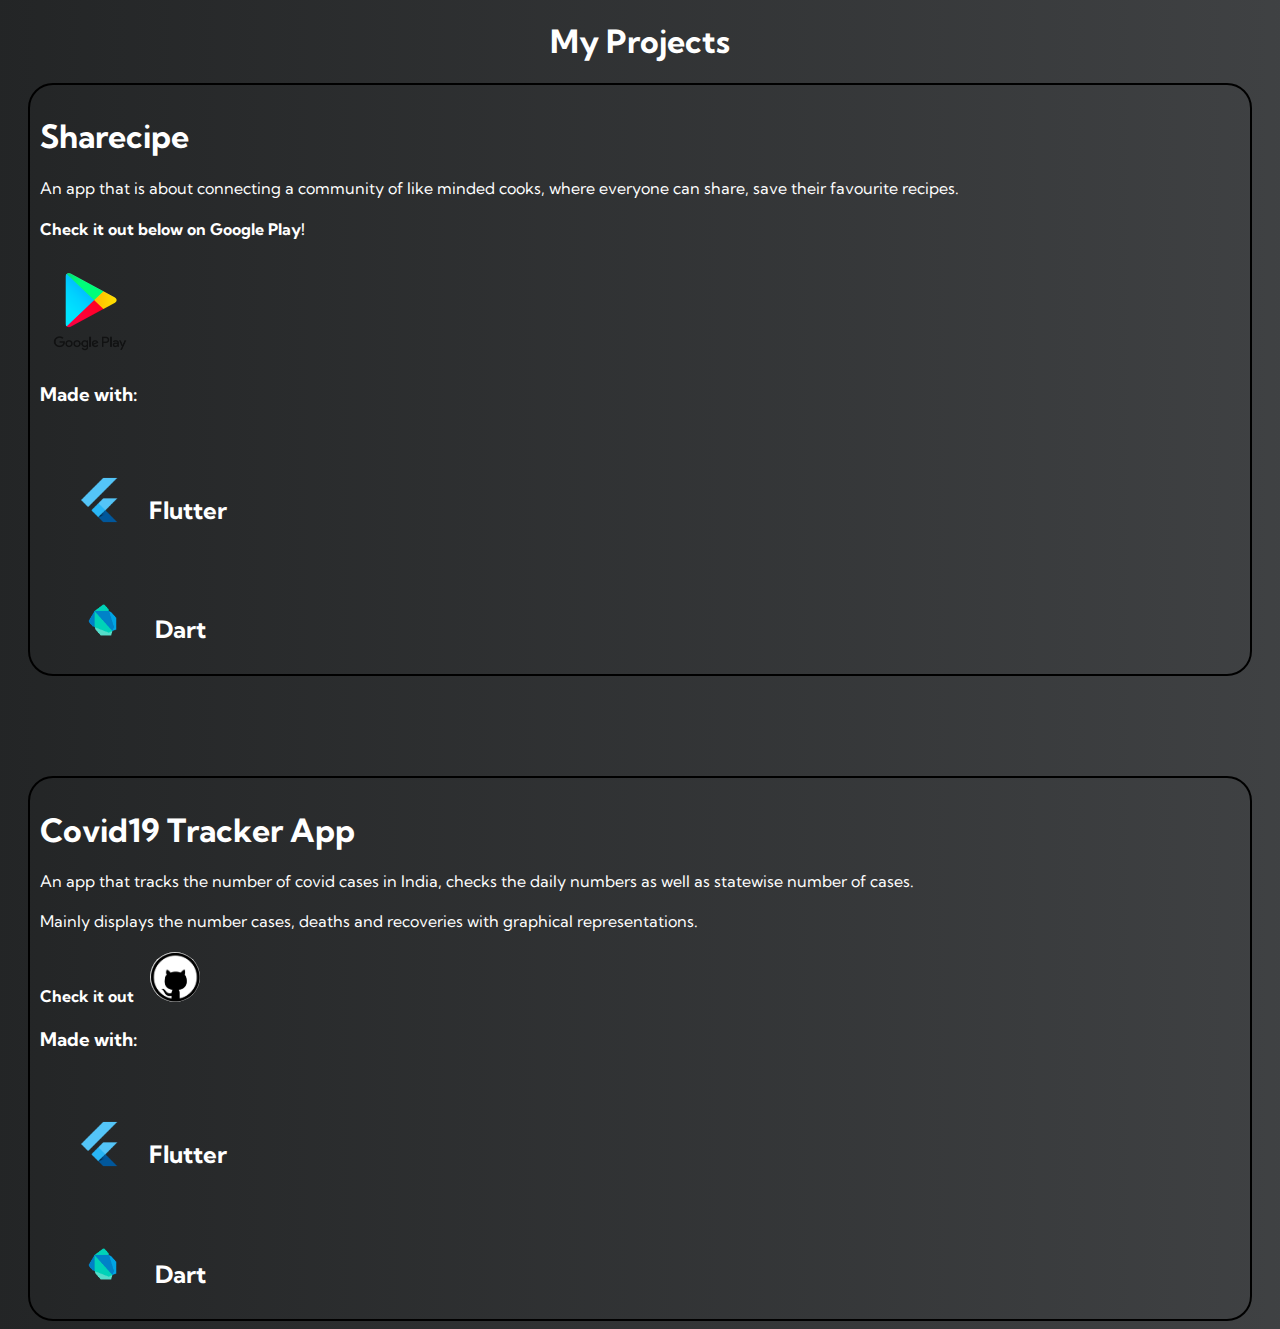
==== projects.html @ f0f9d7ca "Projects Page" ====
<!DOCTYPE html>
<html lang="en">
<head>
    <meta charset="UTF-8">
    <link href="stylesheet_projects.css" rel="stylesheet">
    <meta name="viewport" content="width=device-width, initial-scale=1.0">
    <title>Projects</title>
    <center><h1>My Projects</h1></center>
</head>
<body>
    <div class="Sharecipe">
        <h1>Sharecipe</h1>
        <p>An app that is about connecting a community of like minded cooks, where everyone can share, save their favourite recipes.</p>
        <h4>Check it out below on Google Play!</h4>
        <a  href="https://play.google.com/store/apps/details?id=com.DipeshMohanty.sharecipe"><img src="playstorelogo.png" id = "playstore"></a>
        <h3>Made with:</h3>
        <ul>
            <div class = "flutter">
            <li><img src="ic_launcher.png" class="flutter-img"></li>
            <li><h2>Flutter</h2></li>
            </div>
            <div class = "dart">
                <li><img src="dart-logo.png" class="dart-img"></li>
                <li><h2>Dart</h2></li>
                </div>
        </ul>
    </div>
    <div class="Covid19">
        <h1>Covid19 Tracker App</h1>
        <p>An app that tracks the number of covid cases in India, checks the daily numbers as well as statewise number of cases.
            <br>
            <br>
            Mainly displays the number cases, deaths and recoveries with graphical representations.
        </p>
        <h4 id="github">Check it out &nbsp;&nbsp;&nbsp;<span><a href="https://github.com/DipeshMohanty1098/Covid19_tracker_app/"><img src="githublogo.png"></a></span></h4>
        <h3>Made with:</h3>
        <ul>
            <div class = "flutter">
            <li><img src="ic_launcher.png" class="flutter-img"></li>
            <li><h2>Flutter</h2></li>
            </div>
            <div class = "dart">
                <li><img src="dart-logo.png" class="dart-img"></li>
                <li><h2>Dart</h2></li>
                </div>
        </ul>
    </div>
</body>
</html>
---- stylesheet_projects.css ----
@import  url('https://fonts.googleapis.com/css2?family=Kumbh+Sans&display=swap');

html {
    font-family: "Kumbh Sans", sans-serif;
    color: white
}

body{
    
    background-image: url("Midnight City.jpg");
}

div{
    padding-top: 50px;
    margin-left: 20px;
    margin-right: 20px;
}

ul{ 
    font-weight: bold;
    margin: 0;
    padding: 0;
    list-style: none;
}

 
.flutter{
    display: flex;
    width: 15%;
    justify-content: space-around;
}

.dart{
    display: flex;
    width: 13%;
    justify-content: space-around;
}

.flutter-img{
    width: 50px;
    height: 50px;
    vertical-align: top;
}

.dart-img{
    width: 65px;
    height: 50px;
}

.flutter-img:hover{
    width: 75px;
    height: 75px;
    transition: 1s;
}

.dart-img:hover{
    width: 75px;
    height: 65px;
    transition: 1s;
}

.Covid19{
    padding: 10px;
    border:2px solid black;
    border-radius: 25px;
    margin-top: 100px;
}

.Sharecipe{
    padding: 10px;
    border:2px solid black;
    border-radius: 25px;
}

#github img{
    width: 50px;
    height: 50px;
    border-radius: 100%;
}

#github img:hover{
    width: 75px;
    height: 75px;
    transition: 1s;
}

#playstore{
    width: 100px;
    height: 100px;
}

#playstore:hover{
    width: 150px;
    height: 150px;
    transition: 1s;
}
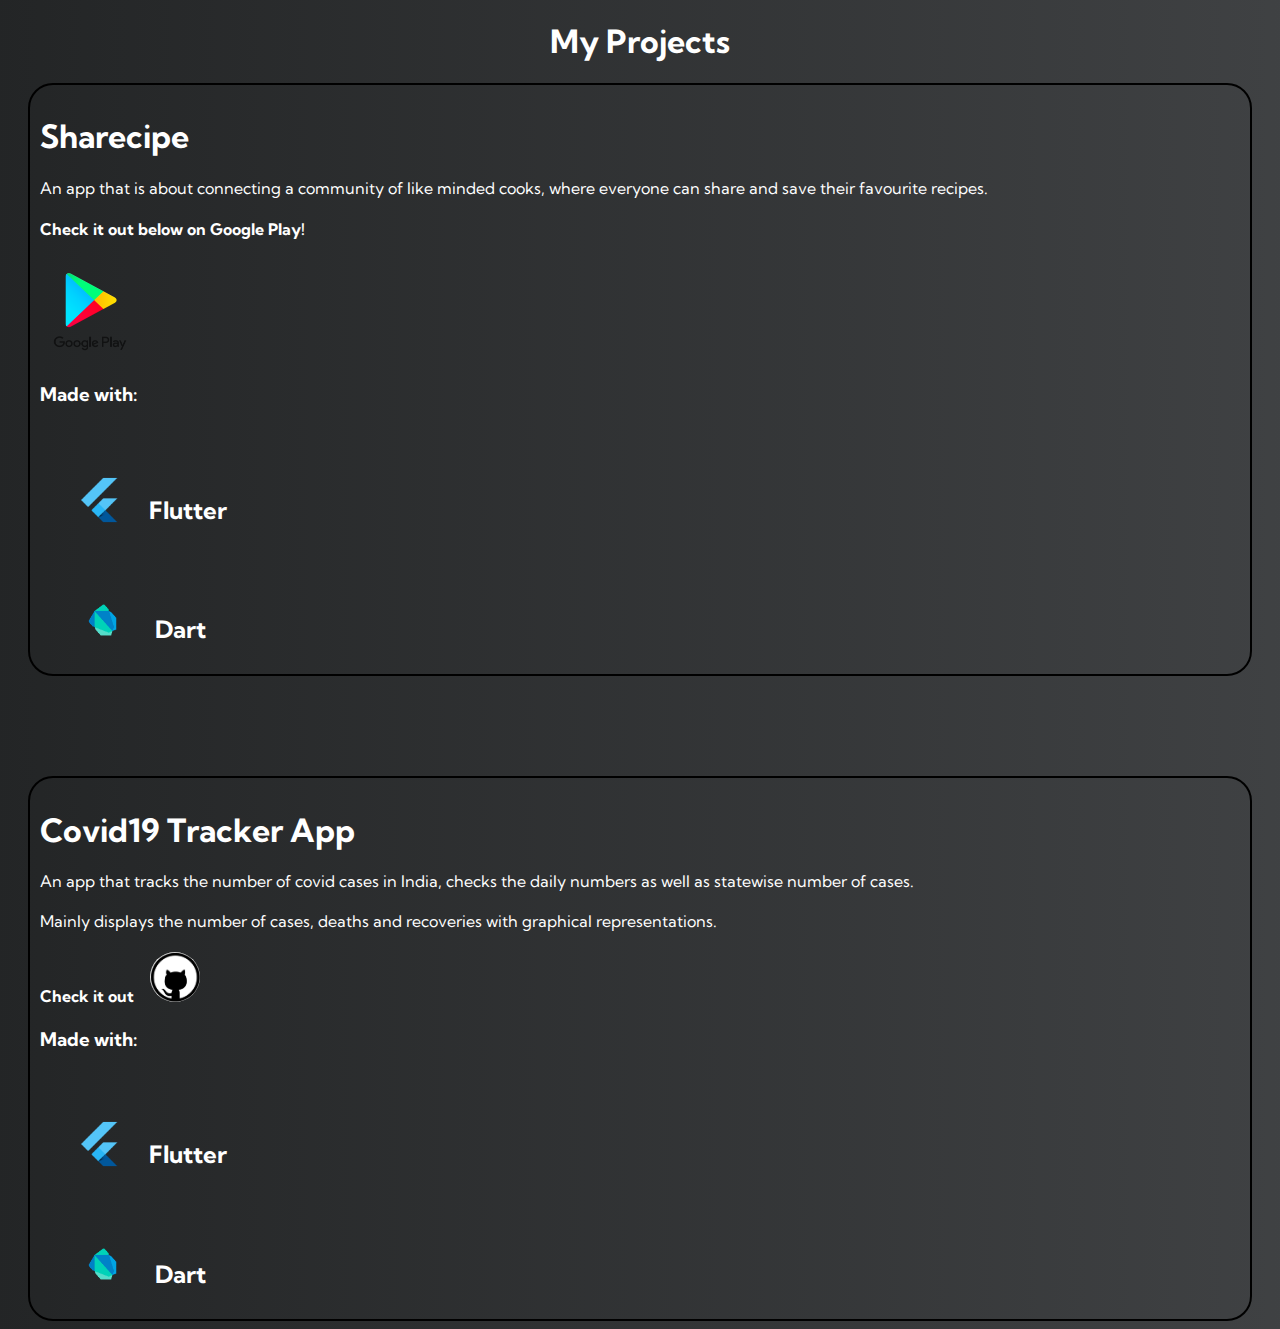
==== commit 7be7fac1: "Project Page" ====
--- a/projects.html
+++ b/projects.html
@@ -10,7 +10,7 @@
 <body>
     <div class="Sharecipe">
         <h1>Sharecipe</h1>
-        <p>An app that is about connecting a community of like minded cooks, where everyone can share, save their favourite recipes.</p>
+        <p>An app that is about connecting a community of like minded cooks, where everyone can share and save their favourite recipes.</p>
         <h4>Check it out below on Google Play!</h4>
         <a  href="https://play.google.com/store/apps/details?id=com.DipeshMohanty.sharecipe"><img src="playstorelogo.png" id = "playstore"></a>
         <h3>Made with:</h3>
@@ -30,7 +30,7 @@
         <p>An app that tracks the number of covid cases in India, checks the daily numbers as well as statewise number of cases.
             <br>
             <br>
-            Mainly displays the number cases, deaths and recoveries with graphical representations.
+            Mainly displays the number of cases, deaths and recoveries with graphical representations.
         </p>
         <h4 id="github">Check it out &nbsp;&nbsp;&nbsp;<span><a href="https://github.com/DipeshMohanty1098/Covid19_tracker_app/"><img src="githublogo.png"></a></span></h4>
         <h3>Made with:</h3>
